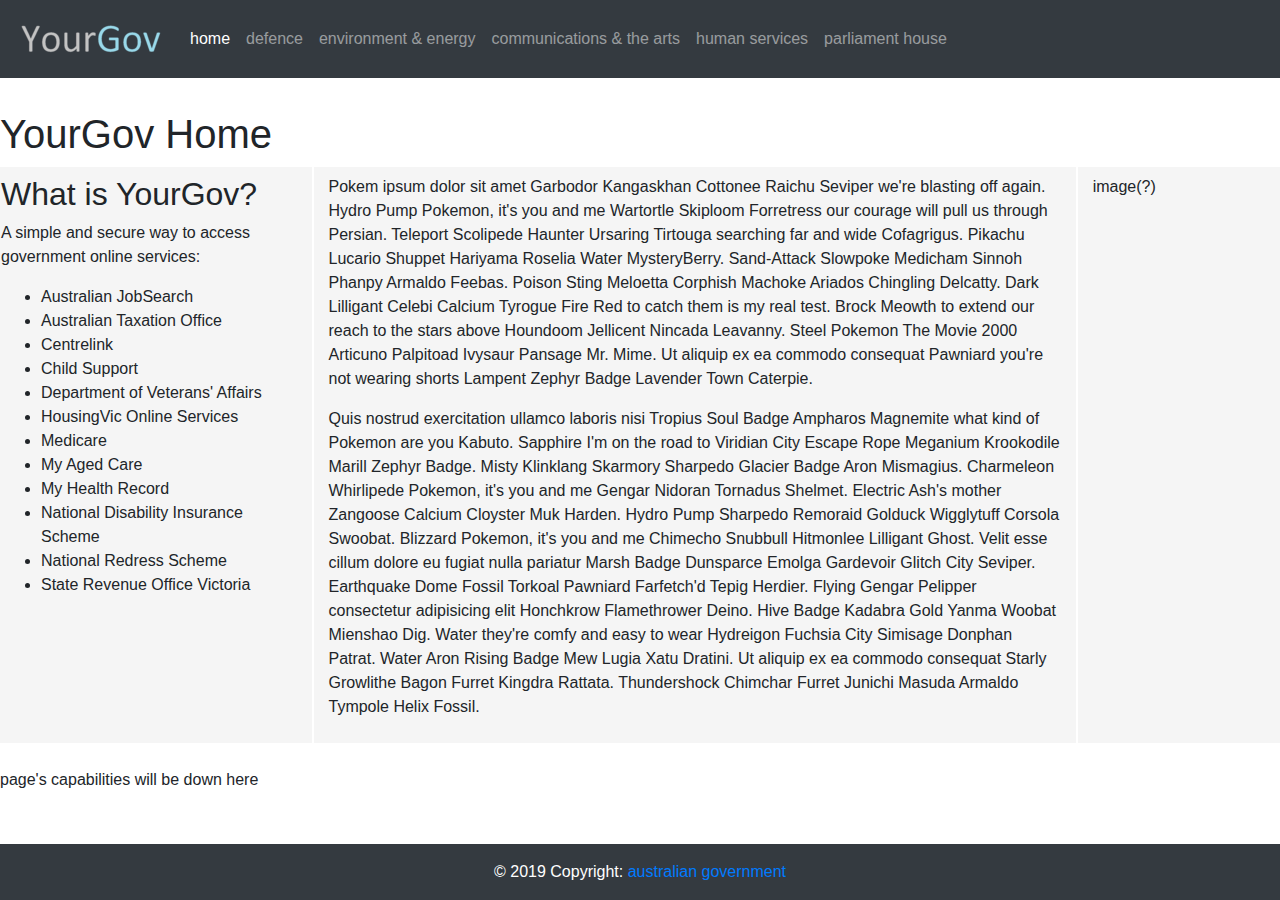
==== index.html @ b459cf04 "added favicon" ====
<!DOCTYPE html>
<html lang="en">
<head>
    <meta charset="UTF-8">
    <title>yourgov</title>
    <link rel="stylesheet" href="css/bootstrap.css">
    <link rel="stylesheet" href="css/styles.css">
    <link rel="icon" href="images/favicon.ico" type="ïmage/icon">
    <script src="js/bootstrap.js"></script>

    <script src="https://code.jquery.com/jquery-3.3.1.slim.min.js" integrity="sha384-q8i/X+965DzO0rT7abK41JStQIAqVgRVzpbzo5smXKp4YfRvH+8abtTE1Pi6jizo" crossorigin="anonymous"></script>
    <script src="https://cdnjs.cloudflare.com/ajax/libs/popper.js/1.14.3/umd/popper.min.js" integrity="sha384-ZMP7rVo3mIykV+2+9J3UJ46jBk0WLaUAdn689aCwoqbBJiSnjAK/l8WvCWPIPm49" crossorigin="anonymous"></script>
    <script src="https://stackpath.bootstrapcdn.com/bootstrap/4.1.3/js/bootstrap.min.js" integrity="sha384-ChfqqxuZUCnJSK3+MXmPNIyE6ZbWh2IMqE241rYiqJxyMiZ6OW/JmZQ5stwEULTy" crossorigin="anonymous"></script>


</head>

<body>
<nav class="navbar navbar-expand-md navbar-dark fixed-top bg-dark">
    <button class="navbar-toggler" type="button" data-toggle="collapse" data-target="#nav-content" aria-controls="nav-content" aria-expanded="false" aria-label="Toggle navigation">
        <span class="navbar-toggler-icon"></span>
    </button>
    <!-- Brand -->
    <a class="navbar-brand" href="index.html"><img src="images/logosmall.png" height="52" width="150"/></a>

    <!-- Links -->
    <div class="collapse navbar-collapse" id="nav-content">
        <ul class="navbar-nav">
            <li class="nav-item active">
                <a class="nav-link" href="index.html">home</a>
            </li>
            <li class="nav-item">
                <a class="nav-link" href="dod.html">defence</a>
            </li>
            <li class="nav-item">
                <a class="nav-link" href="dee.html">environment & energy</a>
            </li>
            <li class="nav-item">
                <a class="nav-link" href="dca.html">communications & the arts</a>
            </li>
            <li class="nav-item">
                <a class="nav-link" href="dhs.html">human services</a>
            </li>
            <li class="nav-item">
                <a class="nav-link" href="parliament.html">parliament house</a>
            </li>
        </ul>
    </div>
</nav>
<h1>YourGov Home</h1>
<div class="bs-example">
    <!-- Bootstrap Grid -->

    <div class="row">
        <div class="col-sm-3"><div class="inner">
            <h2>What is YourGov?</h2>
            <p>A simple and secure way to access government online services:</p>
            <ul>

                <li>Australian JobSearch</li>

                <li>Australian Taxation Office</li>

                <li>Centrelink</li>

                <li>Child Support</li>

                <li>Department of Veterans' Affairs</li>

                <li>HousingVic Online Services</li>

                <li>Medicare</li>

                <li>My Aged Care</li>

                <li>My Health Record</li>

                <li>National Disability Insurance Scheme</li>

                <li>National Redress Scheme</li>

                <li>State Revenue Office Victoria</li>

            </ul>
        </div></div>
        <div class="col-sm-7">
            <p>Pokem ipsum dolor sit amet Garbodor Kangaskhan Cottonee Raichu Seviper we're blasting off again. Hydro Pump Pokemon, it's you and me Wartortle Skiploom Forretress our courage will pull us through Persian. Teleport Scolipede Haunter Ursaring Tirtouga searching far and wide Cofagrigus. Pikachu Lucario Shuppet Hariyama Roselia Water MysteryBerry. Sand-Attack Slowpoke Medicham Sinnoh Phanpy Armaldo Feebas.
                Poison Sting Meloetta Corphish Machoke Ariados Chingling Delcatty. Dark Lilligant Celebi Calcium Tyrogue Fire Red to catch them is my real test. Brock Meowth to extend our reach to the stars above Houndoom Jellicent Nincada Leavanny. Steel Pokemon The Movie 2000 Articuno Palpitoad Ivysaur Pansage Mr. Mime. Ut aliquip ex ea commodo consequat Pawniard you're not wearing shorts Lampent Zephyr Badge Lavender Town Caterpie.</p>
            <p>Quis nostrud exercitation ullamco laboris nisi Tropius Soul Badge Ampharos Magnemite what kind of Pokemon are you Kabuto. Sapphire I'm on the road to Viridian City Escape Rope Meganium Krookodile Marill Zephyr Badge. Misty Klinklang Skarmory Sharpedo Glacier Badge Aron Mismagius. Charmeleon Whirlipede Pokemon, it's you and me Gengar Nidoran Tornadus Shelmet. Electric Ash's mother Zangoose Calcium Cloyster Muk Harden.
            Hydro Pump Sharpedo Remoraid Golduck Wigglytuff Corsola Swoobat. Blizzard Pokemon, it's you and me Chimecho Snubbull Hitmonlee Lilligant Ghost. Velit esse cillum dolore eu fugiat nulla pariatur Marsh Badge Dunsparce Emolga Gardevoir Glitch City Seviper. Earthquake Dome Fossil Torkoal Pawniard Farfetch'd Tepig Herdier. Flying Gengar Pelipper consectetur adipisicing elit Honchkrow Flamethrower Deino.
                Hive Badge Kadabra Gold Yanma Woobat Mienshao Dig. Water they're comfy and easy to wear Hydreigon Fuchsia City Simisage Donphan Patrat. Water Aron Rising Badge Mew Lugia Xatu Dratini. Ut aliquip ex ea commodo consequat Starly Growlithe Bagon Furret Kingdra Rattata. Thundershock Chimchar Furret Junichi Masuda Armaldo Tympole Helix Fossil.</p>
        </div>
        <div class="col-sm-2">image(?)</div>
    </div>
</div>
<br>
<p>page's capabilities will be down here</p>


</body>
<footer class="page-footer font-small bg-dark">


    <div class="text-center py-3">© 2019 Copyright:
        <a href="https://my.gov.au/">australian government</a>
    </div>


</footer>
</html>
---- css/styles.css ----
footer.page-footer {
    color: white;
    position: fixed;
    left: 0;
    bottom: 0;
    width: 100%;

}
body{
    padding-top:110px;
}
.bs-example  div[class^="col"] {
    border: 1px solid white;
    background: #f5f5f5;
    text-align: left;
    padding-top: 8px;
    padding-bottom: 8px;
}
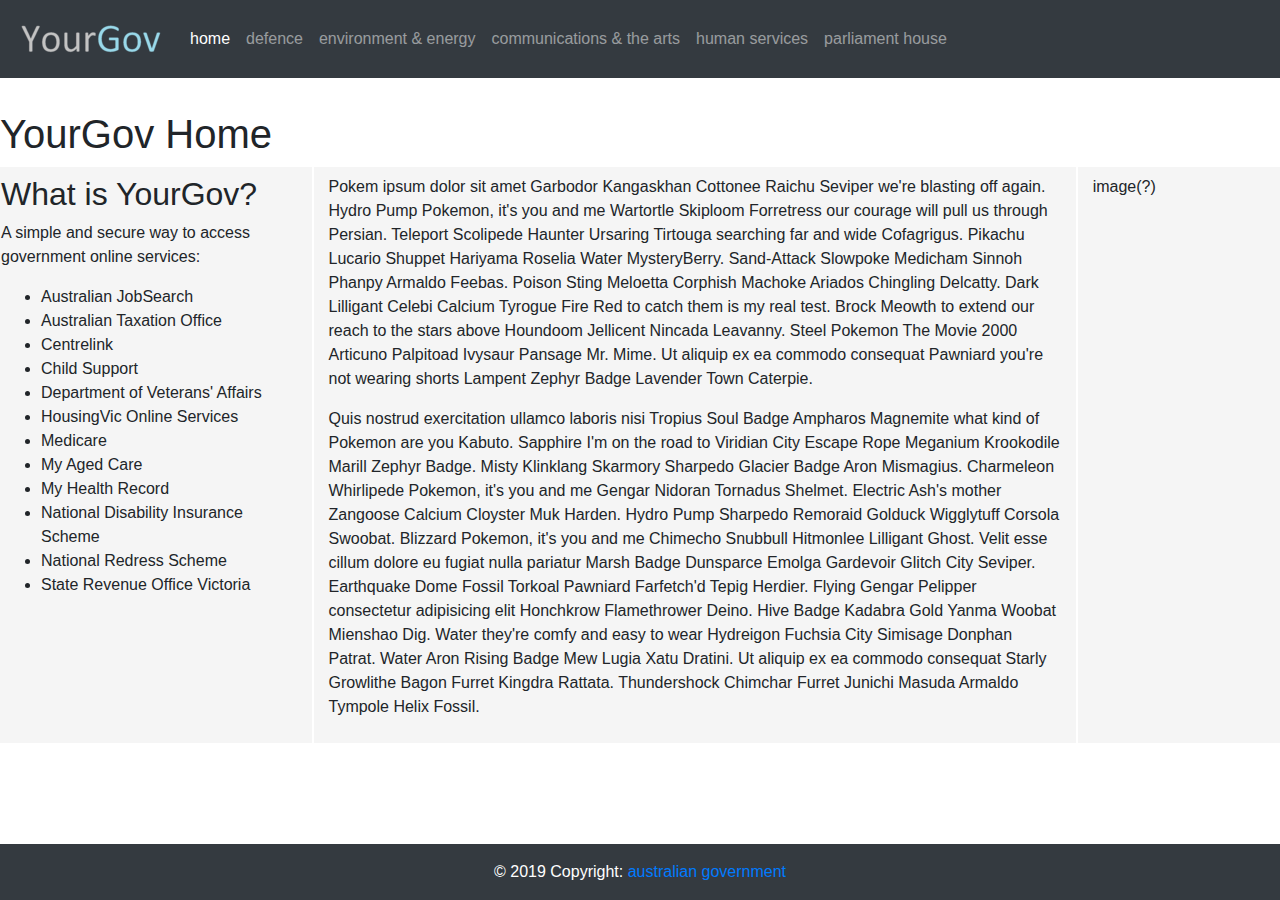
==== commit e8ed56c2: "tidy up" ====
--- a/index.html
+++ b/index.html
@@ -94,7 +94,7 @@
     </div>
 </div>
 <br>
-<p>page's capabilities will be down here</p>
+
 
 
 </body>
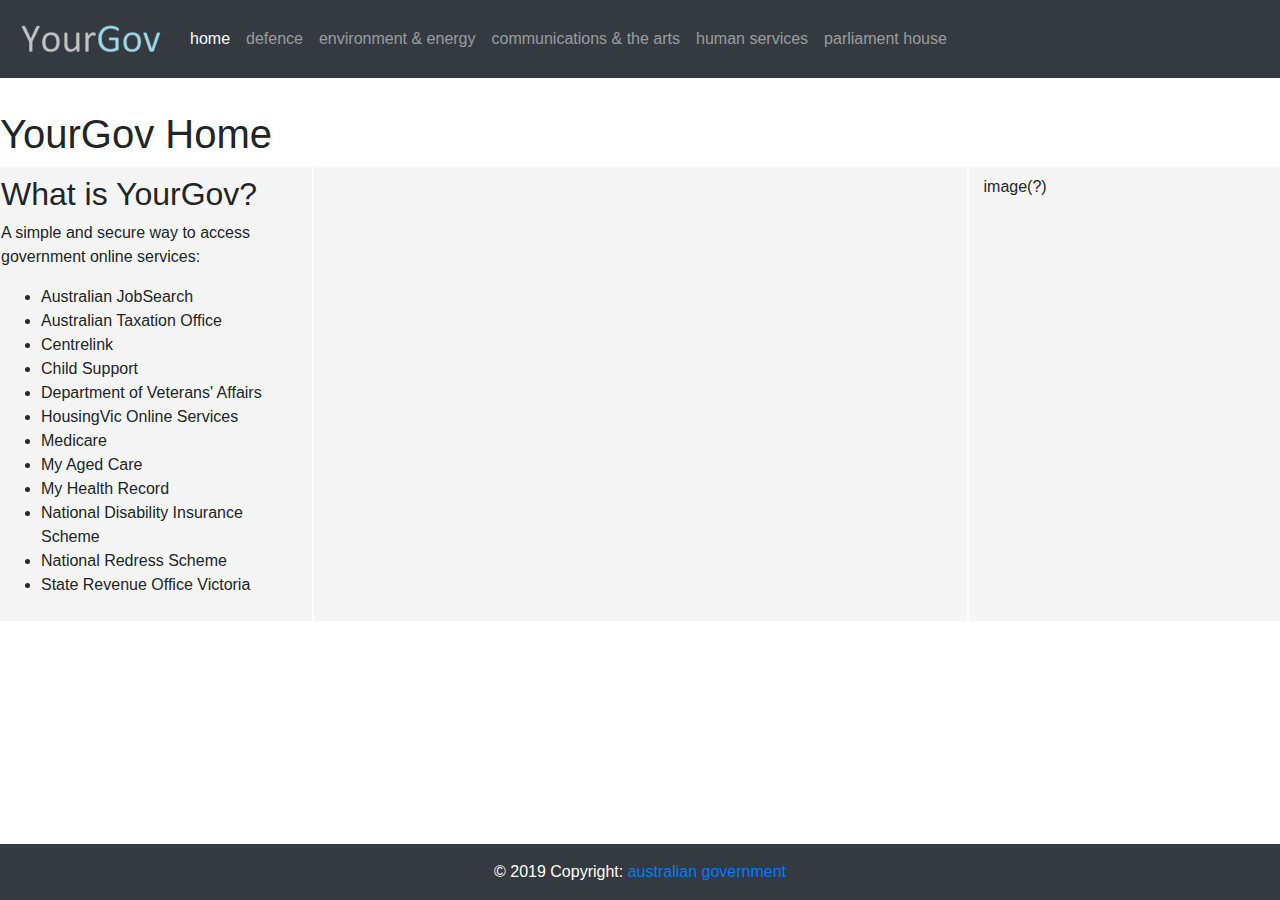
==== commit 7aef7591: "bruhbruhbuhbrhubrhubrhubrhubrh" ====
--- a/index.html
+++ b/index.html
@@ -83,17 +83,14 @@
 
             </ul>
         </div></div>
-        <div class="col-sm-7">
-            <p>Pokem ipsum dolor sit amet Garbodor Kangaskhan Cottonee Raichu Seviper we're blasting off again. Hydro Pump Pokemon, it's you and me Wartortle Skiploom Forretress our courage will pull us through Persian. Teleport Scolipede Haunter Ursaring Tirtouga searching far and wide Cofagrigus. Pikachu Lucario Shuppet Hariyama Roselia Water MysteryBerry. Sand-Attack Slowpoke Medicham Sinnoh Phanpy Armaldo Feebas.
-                Poison Sting Meloetta Corphish Machoke Ariados Chingling Delcatty. Dark Lilligant Celebi Calcium Tyrogue Fire Red to catch them is my real test. Brock Meowth to extend our reach to the stars above Houndoom Jellicent Nincada Leavanny. Steel Pokemon The Movie 2000 Articuno Palpitoad Ivysaur Pansage Mr. Mime. Ut aliquip ex ea commodo consequat Pawniard you're not wearing shorts Lampent Zephyr Badge Lavender Town Caterpie.</p>
-            <p>Quis nostrud exercitation ullamco laboris nisi Tropius Soul Badge Ampharos Magnemite what kind of Pokemon are you Kabuto. Sapphire I'm on the road to Viridian City Escape Rope Meganium Krookodile Marill Zephyr Badge. Misty Klinklang Skarmory Sharpedo Glacier Badge Aron Mismagius. Charmeleon Whirlipede Pokemon, it's you and me Gengar Nidoran Tornadus Shelmet. Electric Ash's mother Zangoose Calcium Cloyster Muk Harden.
-            Hydro Pump Sharpedo Remoraid Golduck Wigglytuff Corsola Swoobat. Blizzard Pokemon, it's you and me Chimecho Snubbull Hitmonlee Lilligant Ghost. Velit esse cillum dolore eu fugiat nulla pariatur Marsh Badge Dunsparce Emolga Gardevoir Glitch City Seviper. Earthquake Dome Fossil Torkoal Pawniard Farfetch'd Tepig Herdier. Flying Gengar Pelipper consectetur adipisicing elit Honchkrow Flamethrower Deino.
-                Hive Badge Kadabra Gold Yanma Woobat Mienshao Dig. Water they're comfy and easy to wear Hydreigon Fuchsia City Simisage Donphan Patrat. Water Aron Rising Badge Mew Lugia Xatu Dratini. Ut aliquip ex ea commodo consequat Starly Growlithe Bagon Furret Kingdra Rattata. Thundershock Chimchar Furret Junichi Masuda Armaldo Tympole Helix Fossil.</p>
+        <div class="col-sm-6">
+
+
         </div>
-        <div class="col-sm-2">image(?)</div>
+        <div class="col-sm-3">image(?)</div>
     </div>
 </div>
-<br>
+<br><br><br><br>
 
 
 
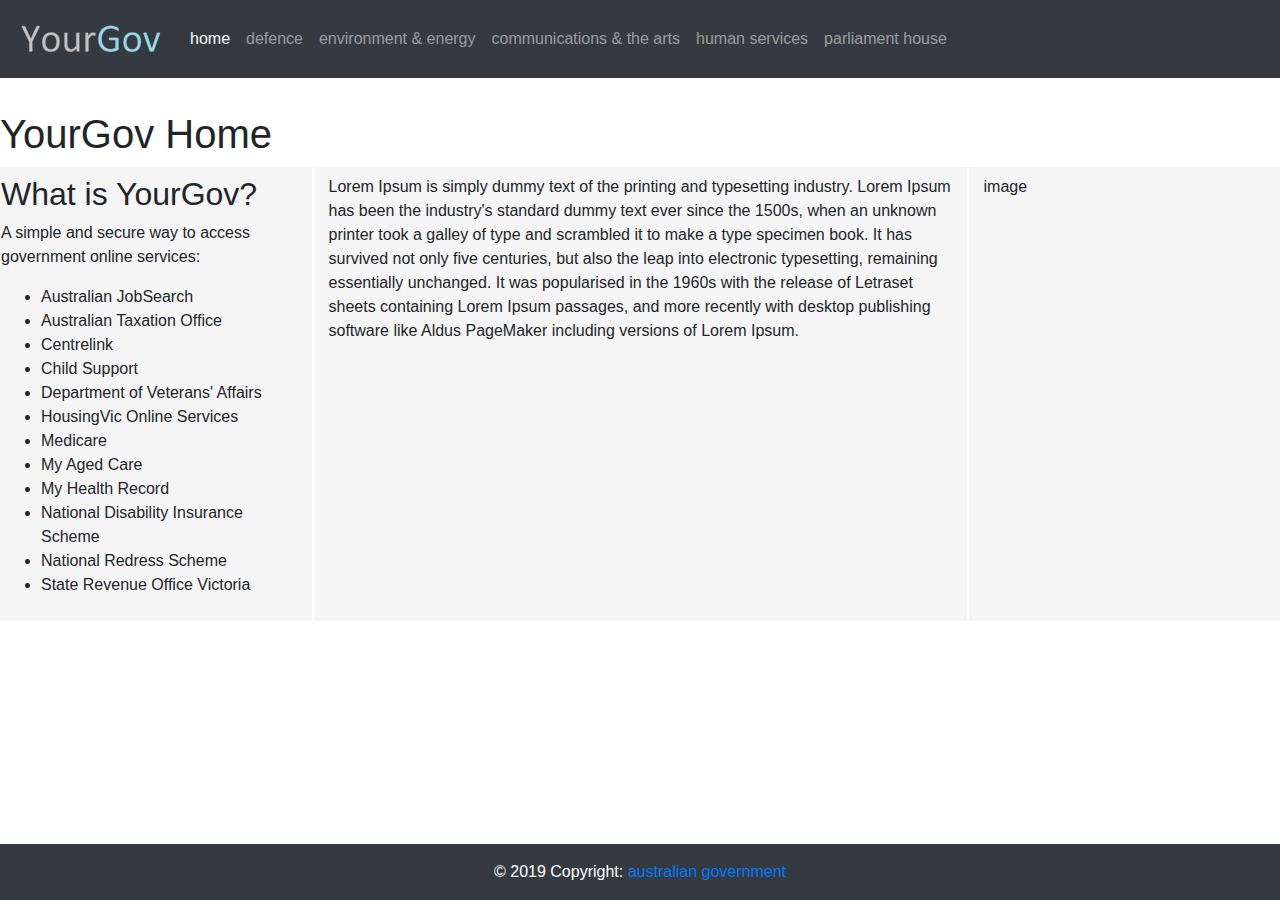
==== commit 39047582: "Everything." ====
--- a/index.html
+++ b/index.html
@@ -84,10 +84,10 @@
             </ul>
         </div></div>
         <div class="col-sm-6">
-
+            Lorem Ipsum is simply dummy text of the printing and typesetting industry. Lorem Ipsum has been the industry's standard dummy text ever since the 1500s, when an unknown printer took a galley of type and scrambled it to make a type specimen book. It has survived not only five centuries, but also the leap into electronic typesetting, remaining essentially unchanged. It was popularised in the 1960s with the release of Letraset sheets containing Lorem Ipsum passages, and more recently with desktop publishing software like Aldus PageMaker including versions of Lorem Ipsum.
 
         </div>
-        <div class="col-sm-3">image(?)</div>
+        <div class="col-sm-3">image</div>
     </div>
 </div>
 <br><br><br><br>
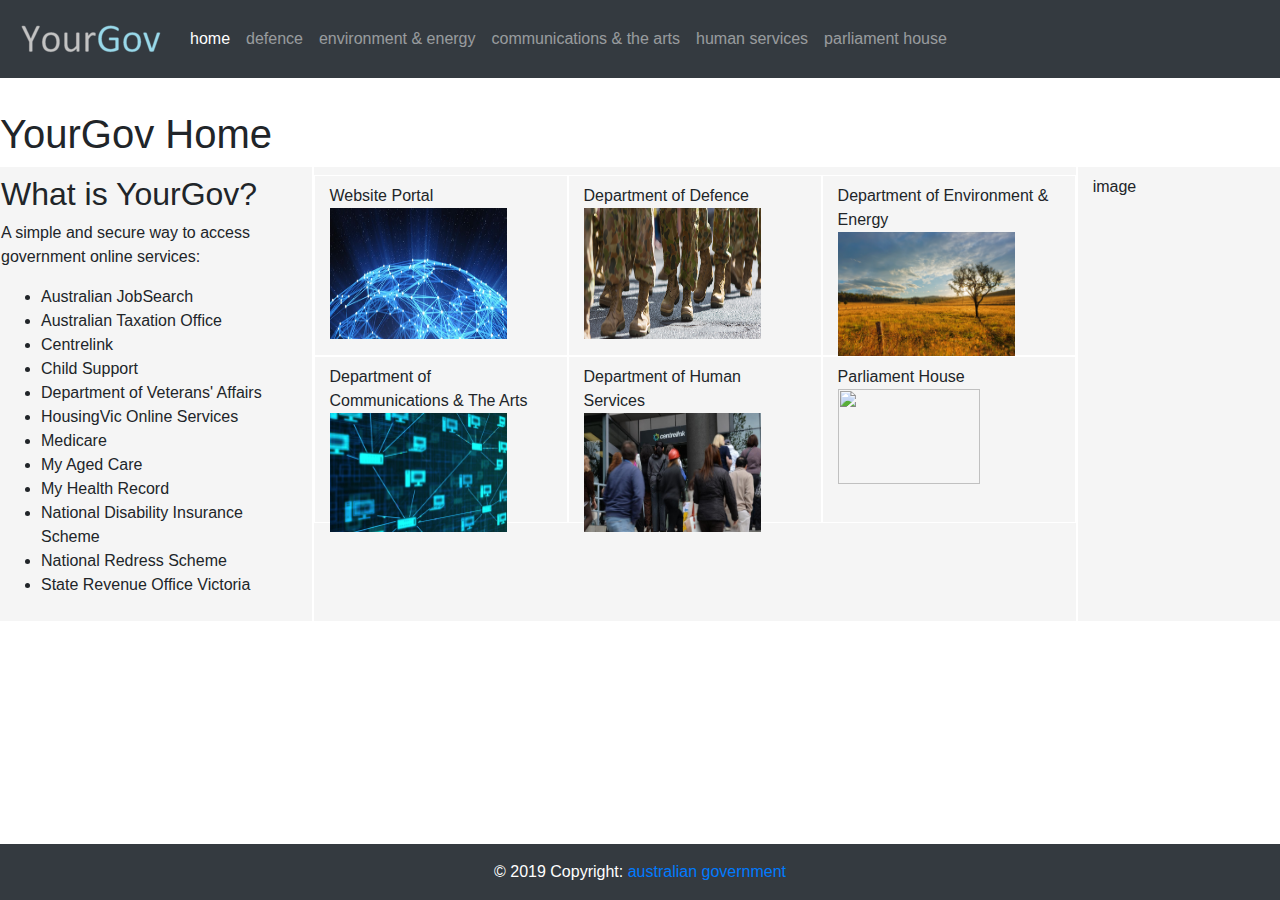
==== commit fe00d0ea: "haha yeah index portal" ====
--- a/index.html
+++ b/index.html
@@ -8,16 +8,23 @@
     <link rel="icon" href="images/favicon.ico" type="ïmage/icon">
     <script src="js/bootstrap.js"></script>
 
-    <script src="https://code.jquery.com/jquery-3.3.1.slim.min.js" integrity="sha384-q8i/X+965DzO0rT7abK41JStQIAqVgRVzpbzo5smXKp4YfRvH+8abtTE1Pi6jizo" crossorigin="anonymous"></script>
-    <script src="https://cdnjs.cloudflare.com/ajax/libs/popper.js/1.14.3/umd/popper.min.js" integrity="sha384-ZMP7rVo3mIykV+2+9J3UJ46jBk0WLaUAdn689aCwoqbBJiSnjAK/l8WvCWPIPm49" crossorigin="anonymous"></script>
-    <script src="https://stackpath.bootstrapcdn.com/bootstrap/4.1.3/js/bootstrap.min.js" integrity="sha384-ChfqqxuZUCnJSK3+MXmPNIyE6ZbWh2IMqE241rYiqJxyMiZ6OW/JmZQ5stwEULTy" crossorigin="anonymous"></script>
+    <script src="https://code.jquery.com/jquery-3.3.1.slim.min.js"
+            integrity="sha384-q8i/X+965DzO0rT7abK41JStQIAqVgRVzpbzo5smXKp4YfRvH+8abtTE1Pi6jizo"
+            crossorigin="anonymous"></script>
+    <script src="https://cdnjs.cloudflare.com/ajax/libs/popper.js/1.14.3/umd/popper.min.js"
+            integrity="sha384-ZMP7rVo3mIykV+2+9J3UJ46jBk0WLaUAdn689aCwoqbBJiSnjAK/l8WvCWPIPm49"
+            crossorigin="anonymous"></script>
+    <script src="https://stackpath.bootstrapcdn.com/bootstrap/4.1.3/js/bootstrap.min.js"
+            integrity="sha384-ChfqqxuZUCnJSK3+MXmPNIyE6ZbWh2IMqE241rYiqJxyMiZ6OW/JmZQ5stwEULTy"
+            crossorigin="anonymous"></script>
 
 
 </head>
 
 <body>
 <nav class="navbar navbar-expand-md navbar-dark fixed-top bg-dark">
-    <button class="navbar-toggler" type="button" data-toggle="collapse" data-target="#nav-content" aria-controls="nav-content" aria-expanded="false" aria-label="Toggle navigation">
+    <button class="navbar-toggler" type="button" data-toggle="collapse" data-target="#nav-content"
+            aria-controls="nav-content" aria-expanded="false" aria-label="Toggle navigation">
         <span class="navbar-toggler-icon"></span>
     </button>
     <!-- Brand -->
@@ -52,46 +59,75 @@
     <!-- Bootstrap Grid -->
 
     <div class="row">
-        <div class="col-sm-3"><div class="inner">
-            <h2>What is YourGov?</h2>
-            <p>A simple and secure way to access government online services:</p>
-            <ul>
+        <div class="col-sm-3">
+            <div class="inner">
+                <h2>What is YourGov?</h2>
+                <p>A simple and secure way to access government online services:</p>
+                <ul>
 
-                <li>Australian JobSearch</li>
+                    <li>Australian JobSearch</li>
 
-                <li>Australian Taxation Office</li>
+                    <li>Australian Taxation Office</li>
 
-                <li>Centrelink</li>
+                    <li>Centrelink</li>
 
-                <li>Child Support</li>
+                    <li>Child Support</li>
 
-                <li>Department of Veterans' Affairs</li>
+                    <li>Department of Veterans' Affairs</li>
 
-                <li>HousingVic Online Services</li>
+                    <li>HousingVic Online Services</li>
 
-                <li>Medicare</li>
+                    <li>Medicare</li>
 
-                <li>My Aged Care</li>
+                    <li>My Aged Care</li>
 
-                <li>My Health Record</li>
+                    <li>My Health Record</li>
 
-                <li>National Disability Insurance Scheme</li>
+                    <li>National Disability Insurance Scheme</li>
 
-                <li>National Redress Scheme</li>
+                    <li>National Redress Scheme</li>
 
-                <li>State Revenue Office Victoria</li>
+                    <li>State Revenue Office Victoria</li>
 
-            </ul>
-        </div></div>
-        <div class="col-sm-6">
-            Lorem Ipsum is simply dummy text of the printing and typesetting industry. Lorem Ipsum has been the industry's standard dummy text ever since the 1500s, when an unknown printer took a galley of type and scrambled it to make a type specimen book. It has survived not only five centuries, but also the leap into electronic typesetting, remaining essentially unchanged. It was popularised in the 1960s with the release of Letraset sheets containing Lorem Ipsum passages, and more recently with desktop publishing software like Aldus PageMaker including versions of Lorem Ipsum.
+                </ul>
+            </div>
+        </div>
+        <div class="col-sm-7">
+            <div class="row">
+                <div class="col-sm-4">
+                    Website Portal
+                    <img src="images/dark-data-dpploy-blog-post.jpg" height="80%" width="80%"/>
+                </div>
+                <div class="col-sm-4">
+                    Department of Defence
+                    <img src="images/1541127395-Army_soldier.png" height="80%" width="80%"/>
+                </div>
+                <div class="col-sm-4">
+                    Department of Environment & Energy
+                    <img src="images/Capture.PNG" height="80%" width="80%"/>
+                </div>
+            </div>
+                <div class="row">
+                    <div class="col-sm-4">
+                        Department of Communications & The Arts
+                        <img src="images/1.jpg" height="80%" width="80%"/>
+                    </div>
+                    <div class="col-sm-4">
+                        Department of Human Services
+                        <img src="images/33.PNG" height="80%" width="80%"/>
+                    </div>
+                    <div class="col-sm-4">
+                        Parliament House
+                        <img src="images/4k-hyperlapse-video-of-parliament-house-in-canberra-australia-from-day-to-night_rwzanzpi__F0010.png"
+                             height="80%" width="80%"/>
+                    </div>
+                </div>
+            </div>
 
-        </div>
-        <div class="col-sm-3">image</div>
+        <div class="col-sm-2">image</div>
     </div>
 </div>
 <br><br><br><br>
-
 
 
 </body>
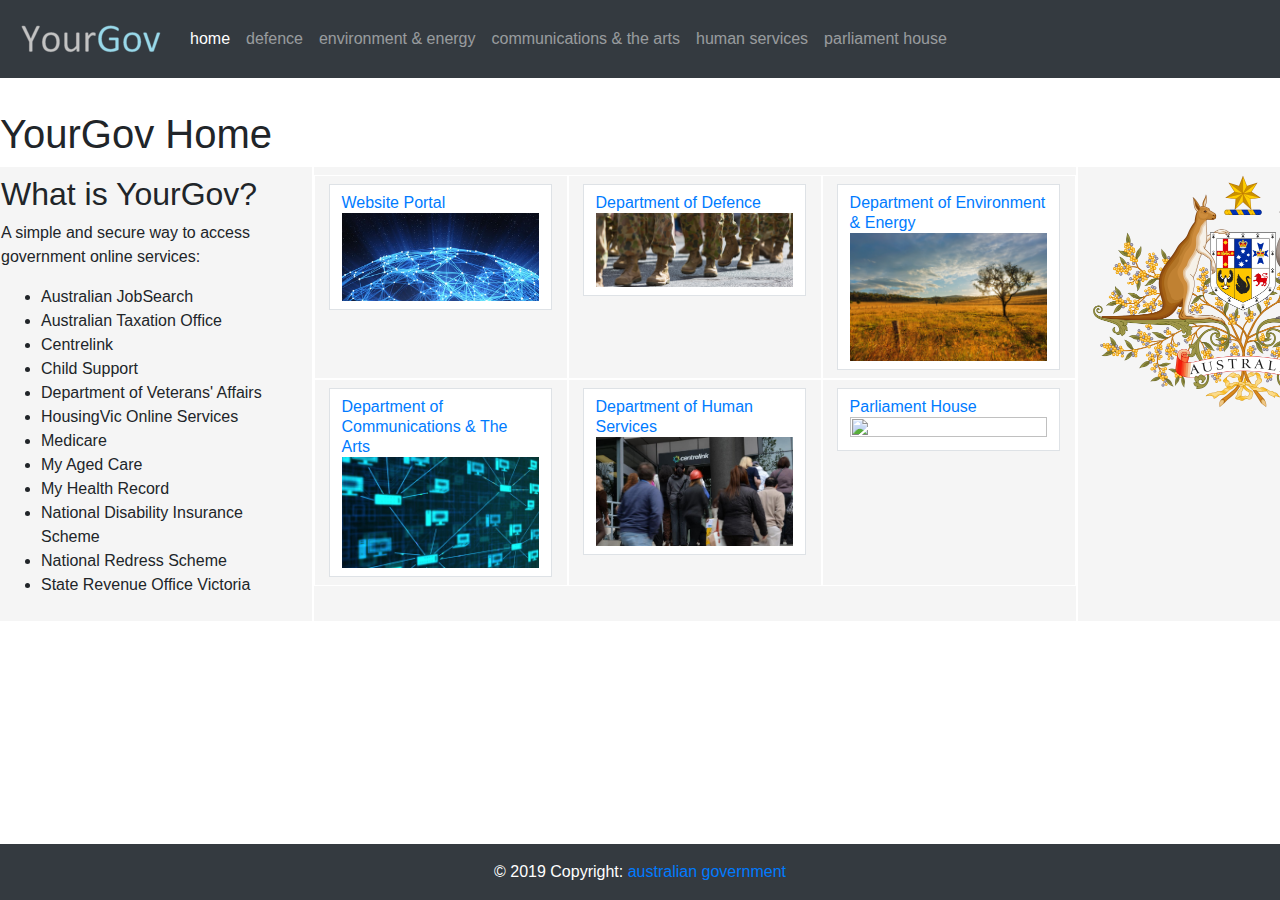
==== commit d11d673c: "energy functions bro" ====
--- a/index.html
+++ b/index.html
@@ -95,36 +95,38 @@
         <div class="col-sm-7">
             <div class="row">
                 <div class="col-sm-4">
-                    Website Portal
-                    <img src="images/dark-data-dpploy-blog-post.jpg" height="80%" width="80%"/>
+                    <a class="page-link" href="index.html">Website Portal
+                        <img src="images/dark-data-dpploy-blog-post.jpg" height="100%" width="100%"/></a>
                 </div>
                 <div class="col-sm-4">
-                    Department of Defence
-                    <img src="images/1541127395-Army_soldier.png" height="80%" width="80%"/>
+                    <a class="page-link" href="dod.html"> Department of Defence
+                    <img src="images/1541127395-Army_soldier.png" height="100%" width="100%"/></a>
                 </div>
                 <div class="col-sm-4">
-                    Department of Environment & Energy
-                    <img src="images/Capture.PNG" height="80%" width="80%"/>
+                    <a class="page-link" href="dee.html">Department of Environment & Energy
+                    <img src="images/Capture.PNG" height="100%" width="100%"/></a>
                 </div>
             </div>
                 <div class="row">
                     <div class="col-sm-4">
-                        Department of Communications & The Arts
-                        <img src="images/1.jpg" height="80%" width="80%"/>
+                        <a class="page-link" href="dca.html">Department of Communications & The Arts
+                        <img src="images/1.jpg" height="100%" width="100%"/></a>
                     </div>
                     <div class="col-sm-4">
-                        Department of Human Services
-                        <img src="images/33.PNG" height="80%" width="80%"/>
+                        <a class="page-link" href="dhs.html">Department of Human Services
+                        <img src="images/33.PNG" height="100%" width="100%"/></a>
                     </div>
                     <div class="col-sm-4">
-                        Parliament House
+                        <a class="page-link" href="parliament.html">Parliament House
                         <img src="images/4k-hyperlapse-video-of-parliament-house-in-canberra-australia-from-day-to-night_rwzanzpi__F0010.png"
-                             height="80%" width="80%"/>
+                             height="100%" width="100%"/></a>
                     </div>
                 </div>
             </div>
 
-        <div class="col-sm-2">image</div>
+        <div class="col-sm-2">
+
+            <img src="images/1200px-Coat_of_Arms_of_Australia.svg.png" height="232.5" width="300"/></div>
     </div>
 </div>
 <br><br><br><br>
